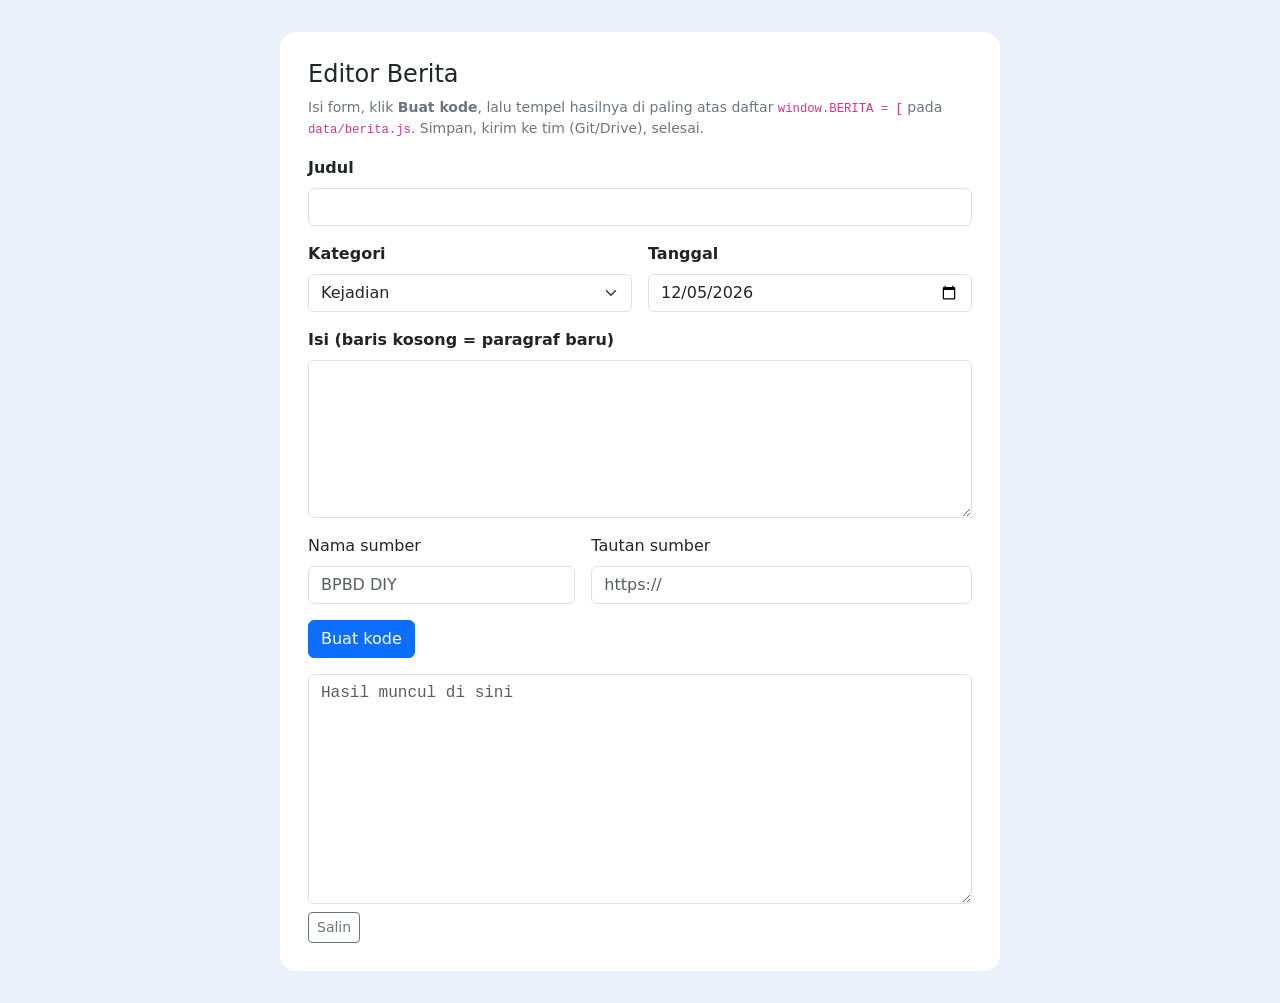
==== simb-diy-website-updated/simb-diy/editor-berita.html @ 4575a884 "Add files via upload" ====
<!DOCTYPE html>
<html lang="id"><head><meta charset="UTF-8"><meta name="viewport" content="width=device-width, initial-scale=1">
<title>Editor Berita · SIMB DIY</title>
<link href="https://cdn.jsdelivr.net/npm/bootstrap@5.3.3/dist/css/bootstrap.min.css" rel="stylesheet">
<style>body{background:#eaf1fb;font-family:system-ui,sans-serif}.box{max-width:720px;margin:32px auto;background:#fff;border-radius:16px;padding:28px}</style></head>
<body><div class="box">
<h1 class="h4">Editor Berita</h1>
<p class="text-secondary small">Isi form, klik <b>Buat kode</b>, lalu tempel hasilnya di paling atas daftar <code>window.BERITA = [</code> pada <code>data/berita.js</code>. Simpan, kirim ke tim (Git/Drive), selesai.</p>
<div class="row g-3">
 <div class="col-12"><label class="form-label fw-bold">Judul</label><input id="judul" class="form-control"></div>
 <div class="col-md-6"><label class="form-label fw-bold">Kategori</label><select id="kategori" class="form-select"><option>Kejadian</option><option>Edukasi</option><option>Lingkungan</option><option>Persiapan</option><option>Kesehatan</option></select></div>
 <div class="col-md-6"><label class="form-label fw-bold">Tanggal</label><input id="tanggal" type="date" class="form-control"></div>
 <div class="col-12"><label class="form-label fw-bold">Isi (baris kosong = paragraf baru)</label><textarea id="isi" rows="6" class="form-control"></textarea></div>
 <div class="col-md-5"><label class="form-label">Nama sumber</label><input id="sumber" class="form-control" placeholder="BPBD DIY"></div>
 <div class="col-md-7"><label class="form-label">Tautan sumber</label><input id="url" class="form-control" placeholder="https://"></div>
</div>
<button id="buat" class="btn btn-primary mt-3">Buat kode</button>
<textarea id="hasil" rows="9" class="form-control mt-3 font-monospace small" readonly placeholder="Hasil muncul di sini"></textarea>
<button id="salin" class="btn btn-outline-secondary btn-sm mt-2">Salin</button> <span id="ok" class="small text-success"></span>
</div>
<script>
const $=id=>document.getElementById(id);
$('tanggal').value=new Date().toISOString().slice(0,10);
$('buat').onclick=()=>{
  if(!$('judul').value.trim()||!$('isi').value.trim())return alert('Judul dan isi wajib diisi.');
  const o={kategori:$('kategori').value,judul:$('judul').value.trim(),isi:$('isi').value.trim().replace(/\n{2,}/g,'\n\n'),tanggal:$('tanggal').value};
  if($('sumber').value.trim())o.sumber=$('sumber').value.trim();
  if($('url').value.trim())o.url=$('url').value.trim();
  $('hasil').value=JSON.stringify(o,null,2)+',';
};
$('salin').onclick=()=>{$('hasil').select();navigator.clipboard.writeText($('hasil').value).then(()=>{$('ok').textContent='Tersalin'})};
</script></body></html>
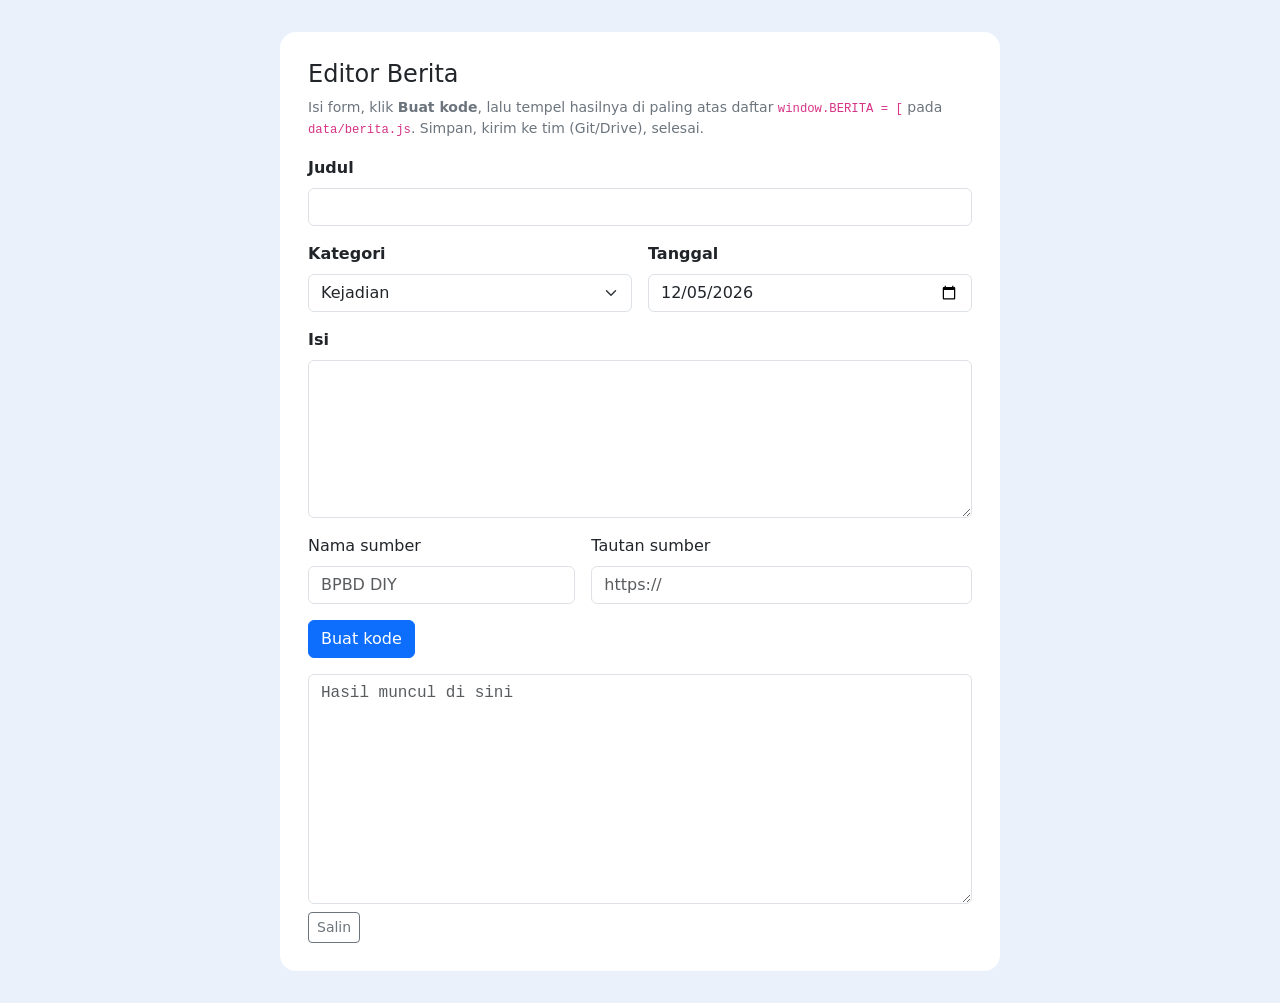
==== commit 5a12a984: "rapi rapi" ====
--- a/simb-diy-website-updated/simb-diy/editor-berita.html
+++ b/simb-diy-website-updated/simb-diy/editor-berita.html
@@ -1,32 +1,125 @@
 <!DOCTYPE html>
-<html lang="id"><head><meta charset="UTF-8"><meta name="viewport" content="width=device-width, initial-scale=1">
-<title>Editor Berita · SIMB DIY</title>
-<link href="https://cdn.jsdelivr.net/npm/bootstrap@5.3.3/dist/css/bootstrap.min.css" rel="stylesheet">
-<style>body{background:#eaf1fb;font-family:system-ui,sans-serif}.box{max-width:720px;margin:32px auto;background:#fff;border-radius:16px;padding:28px}</style></head>
-<body><div class="box">
-<h1 class="h4">Editor Berita</h1>
-<p class="text-secondary small">Isi form, klik <b>Buat kode</b>, lalu tempel hasilnya di paling atas daftar <code>window.BERITA = [</code> pada <code>data/berita.js</code>. Simpan, kirim ke tim (Git/Drive), selesai.</p>
-<div class="row g-3">
- <div class="col-12"><label class="form-label fw-bold">Judul</label><input id="judul" class="form-control"></div>
- <div class="col-md-6"><label class="form-label fw-bold">Kategori</label><select id="kategori" class="form-select"><option>Kejadian</option><option>Edukasi</option><option>Lingkungan</option><option>Persiapan</option><option>Kesehatan</option></select></div>
- <div class="col-md-6"><label class="form-label fw-bold">Tanggal</label><input id="tanggal" type="date" class="form-control"></div>
- <div class="col-12"><label class="form-label fw-bold">Isi (baris kosong = paragraf baru)</label><textarea id="isi" rows="6" class="form-control"></textarea></div>
- <div class="col-md-5"><label class="form-label">Nama sumber</label><input id="sumber" class="form-control" placeholder="BPBD DIY"></div>
- <div class="col-md-7"><label class="form-label">Tautan sumber</label><input id="url" class="form-control" placeholder="https://"></div>
-</div>
-<button id="buat" class="btn btn-primary mt-3">Buat kode</button>
-<textarea id="hasil" rows="9" class="form-control mt-3 font-monospace small" readonly placeholder="Hasil muncul di sini"></textarea>
-<button id="salin" class="btn btn-outline-secondary btn-sm mt-2">Salin</button> <span id="ok" class="small text-success"></span>
-</div>
-<script>
-const $=id=>document.getElementById(id);
-$('tanggal').value=new Date().toISOString().slice(0,10);
-$('buat').onclick=()=>{
-  if(!$('judul').value.trim()||!$('isi').value.trim())return alert('Judul dan isi wajib diisi.');
-  const o={kategori:$('kategori').value,judul:$('judul').value.trim(),isi:$('isi').value.trim().replace(/\n{2,}/g,'\n\n'),tanggal:$('tanggal').value};
-  if($('sumber').value.trim())o.sumber=$('sumber').value.trim();
-  if($('url').value.trim())o.url=$('url').value.trim();
-  $('hasil').value=JSON.stringify(o,null,2)+',';
-};
-$('salin').onclick=()=>{$('hasil').select();navigator.clipboard.writeText($('hasil').value).then(()=>{$('ok').textContent='Tersalin'})};
-</script></body></html>
+<html lang="id">
+
+<head>
+  <meta charset="UTF-8">
+  <meta name="viewport" content="width=device-width, initial-scale=1">
+  <title>Editor Berita · SIMB DIY</title>
+  <link href="https://cdn.jsdelivr.net/npm/bootstrap@5.3.3/dist/css/bootstrap.min.css" rel="stylesheet">
+  <style>
+    body {
+      background: #eaf1fb;
+      font-family: system-ui, sans-serif;
+    }
+
+    .box {
+      max-width: 720px;
+      margin: 32px auto;
+      background: #fff;
+      border-radius: 16px;
+      padding: 28px;
+    }
+  </style>
+</head>
+
+<body>
+  <div class="box">
+    <h1 class="h4">Editor Berita</h1>
+    <p class="text-secondary small">
+      Isi form, klik <b>Buat kode</b>, lalu tempel hasilnya di paling atas daftar
+      <code>window.BERITA = [</code> pada <code>data/berita.js</code>.
+      Simpan, kirim ke tim (Git/Drive), selesai.
+    </p>
+
+    <div class="row g-3">
+      <div class="col-12">
+        <label class="form-label fw-bold" for="judul">Judul</label>
+        <input id="judul" class="form-control">
+      </div>
+      <div class="col-md-6">
+        <label class="form-label fw-bold" for="kategori">Kategori</label>
+        <select id="kategori" class="form-select">
+          <option>Kejadian</option>
+          <option>Edukasi</option>
+          <option>Lingkungan</option>
+          <option>Persiapan</option>
+          <option>Kesehatan</option>
+        </select>
+      </div>
+      <div class="col-md-6">
+        <label class="form-label fw-bold" for="tanggal">Tanggal</label>
+        <input id="tanggal" type="date" class="form-control">
+      </div>
+      <div class="col-12">
+        <label class="form-label fw-bold" for="isi">Isi</label>
+        <textarea id="isi" rows="6" class="form-control"></textarea>
+      </div>
+      <div class="col-md-5">
+        <label class="form-label" for="sumber">Nama sumber</label>
+        <input id="sumber" class="form-control" placeholder="BPBD DIY">
+      </div>
+      <div class="col-md-7">
+        <label class="form-label" for="url">Tautan sumber</label>
+        <input id="url" type="url" class="form-control" placeholder="https://">
+      </div>
+    </div>
+
+    <button id="buat" type="button" class="btn btn-primary mt-3">Buat kode</button>
+    <div id="pesan" class="small text-danger mt-2" role="alert"></div>
+
+    <textarea id="hasil" rows="9" class="form-control mt-3 font-monospace small" readonly
+      placeholder="Hasil muncul di sini" aria-label="Hasil kode"></textarea>
+    <button id="salin" type="button" class="btn btn-outline-secondary btn-sm mt-2">Salin</button>
+    <span id="ok" class="small text-success" role="status"></span>
+  </div>
+
+  <script>
+    const $ = (id) => document.getElementById(id);
+
+    // Tanggal hari ini memakai zona waktu lokal (toISOString memakai UTC, bisa meleset sehari)
+    const hariIni = () => {
+      const d = new Date();
+      const dua = (n) => String(n).padStart(2, "0");
+      return `${d.getFullYear()}-${dua(d.getMonth() + 1)}-${dua(d.getDate())}`;
+    };
+    $("tanggal").value = hariIni();
+
+    $("buat").addEventListener("click", () => {
+      const judul = $("judul").value.trim();
+      const isi = $("isi").value.trim();
+      const url = $("url").value.trim();
+
+      if (!judul || !isi) return ($("pesan").textContent = "Judul dan isi wajib diisi.");
+      if (url && !/^https?:\/\//i.test(url)) return ($("pesan").textContent = "Tautan harus diawali http:// atau https://");
+      $("pesan").textContent = "";
+      $("ok").textContent = "";
+
+      const berita = {
+        kategori: $("kategori").value,
+        judul,
+        // Seragamkan baris baru (Windows \r\n -> \n), maksimal satu baris kosong antar paragraf
+        isi: isi.replace(/\r\n/g, "\n").replace(/\n{2,}/g, "\n\n"),
+        tanggal: $("tanggal").value || hariIni(),
+      };
+      if ($("sumber").value.trim()) berita.sumber = $("sumber").value.trim();
+      if (url) berita.url = url;
+
+      // Diakhiri koma supaya bisa langsung ditempel di dalam array BERITA
+      $("hasil").value = JSON.stringify(berita, null, 2) + ",";
+    });
+
+    $("salin").addEventListener("click", async () => {
+      const teks = $("hasil").value;
+      if (!teks) return;
+      $("hasil").select();
+      try {
+        await navigator.clipboard.writeText(teks);
+        $("ok").textContent = "Tersalin";
+      } catch {
+        $("ok").textContent = "Gagal menyalin otomatis, tekan Ctrl+C.";
+      }
+    });
+  </script>
+</body>
+
+</html>
